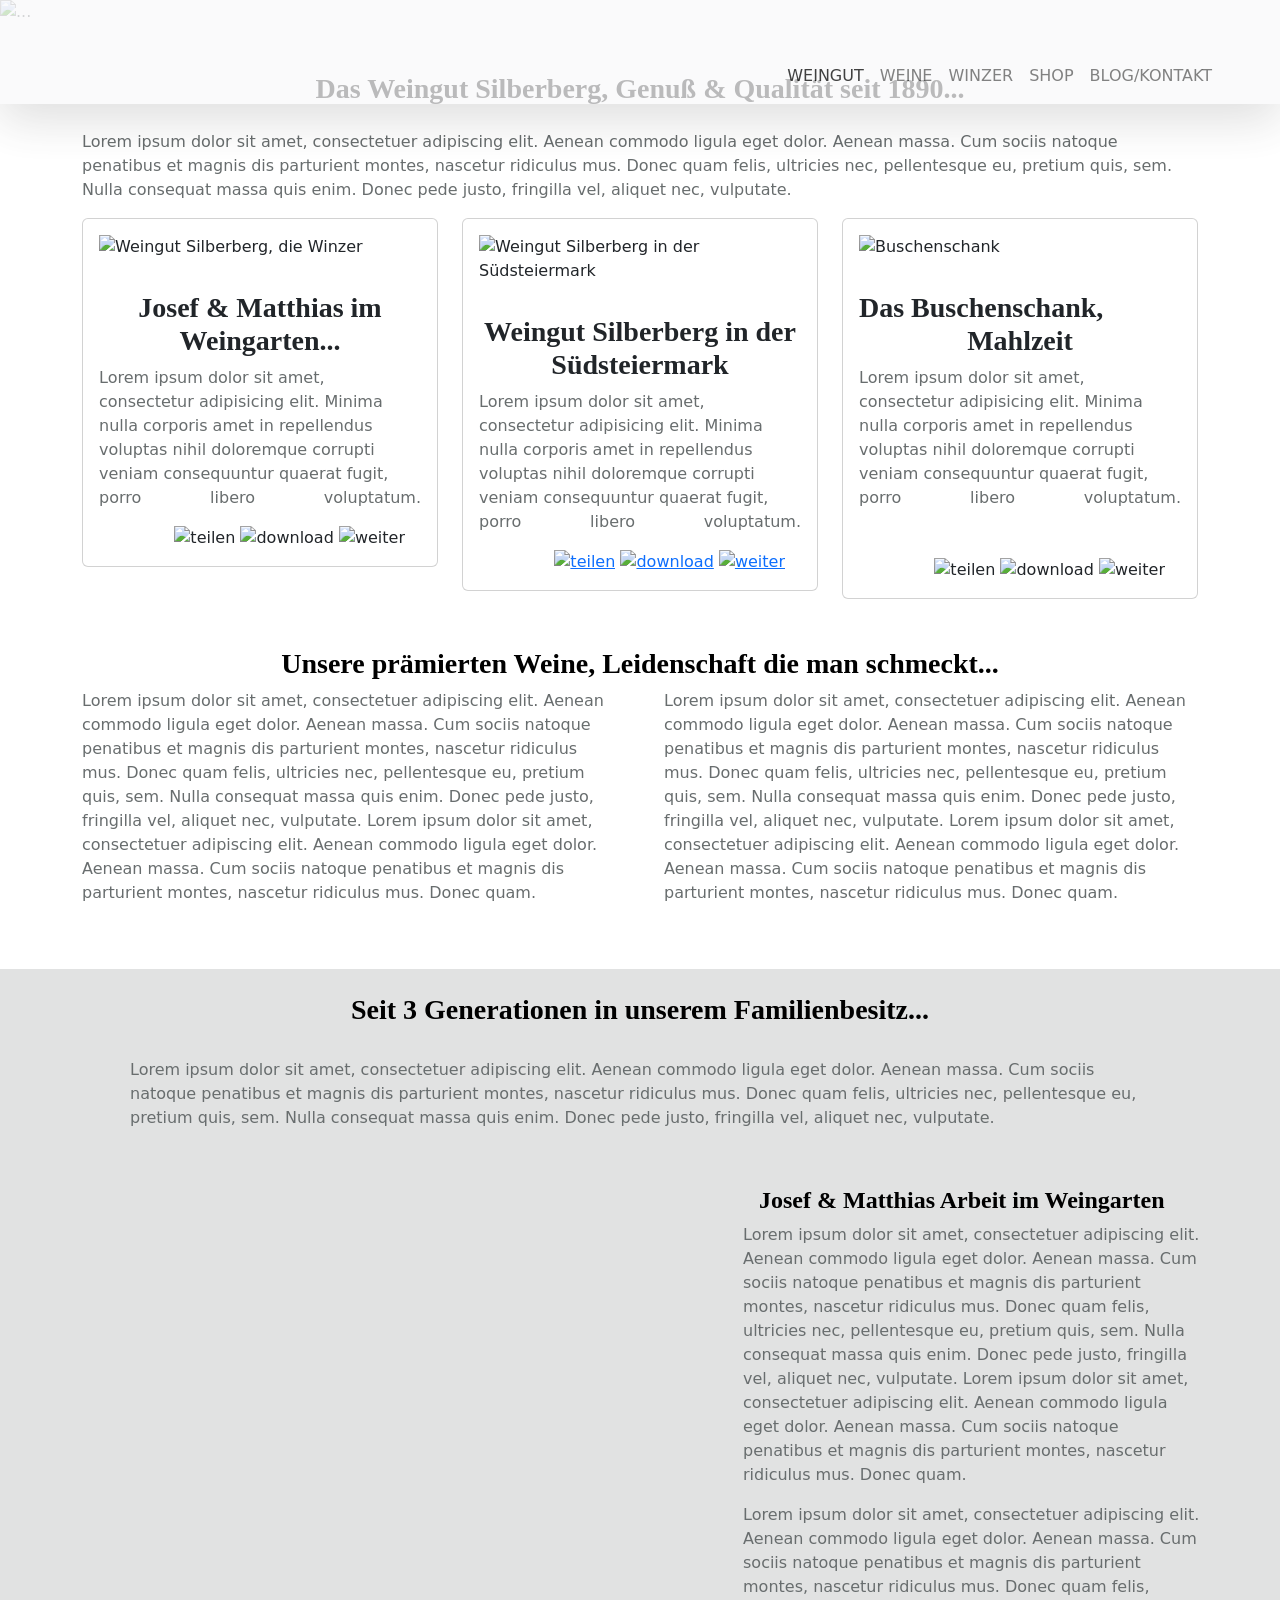
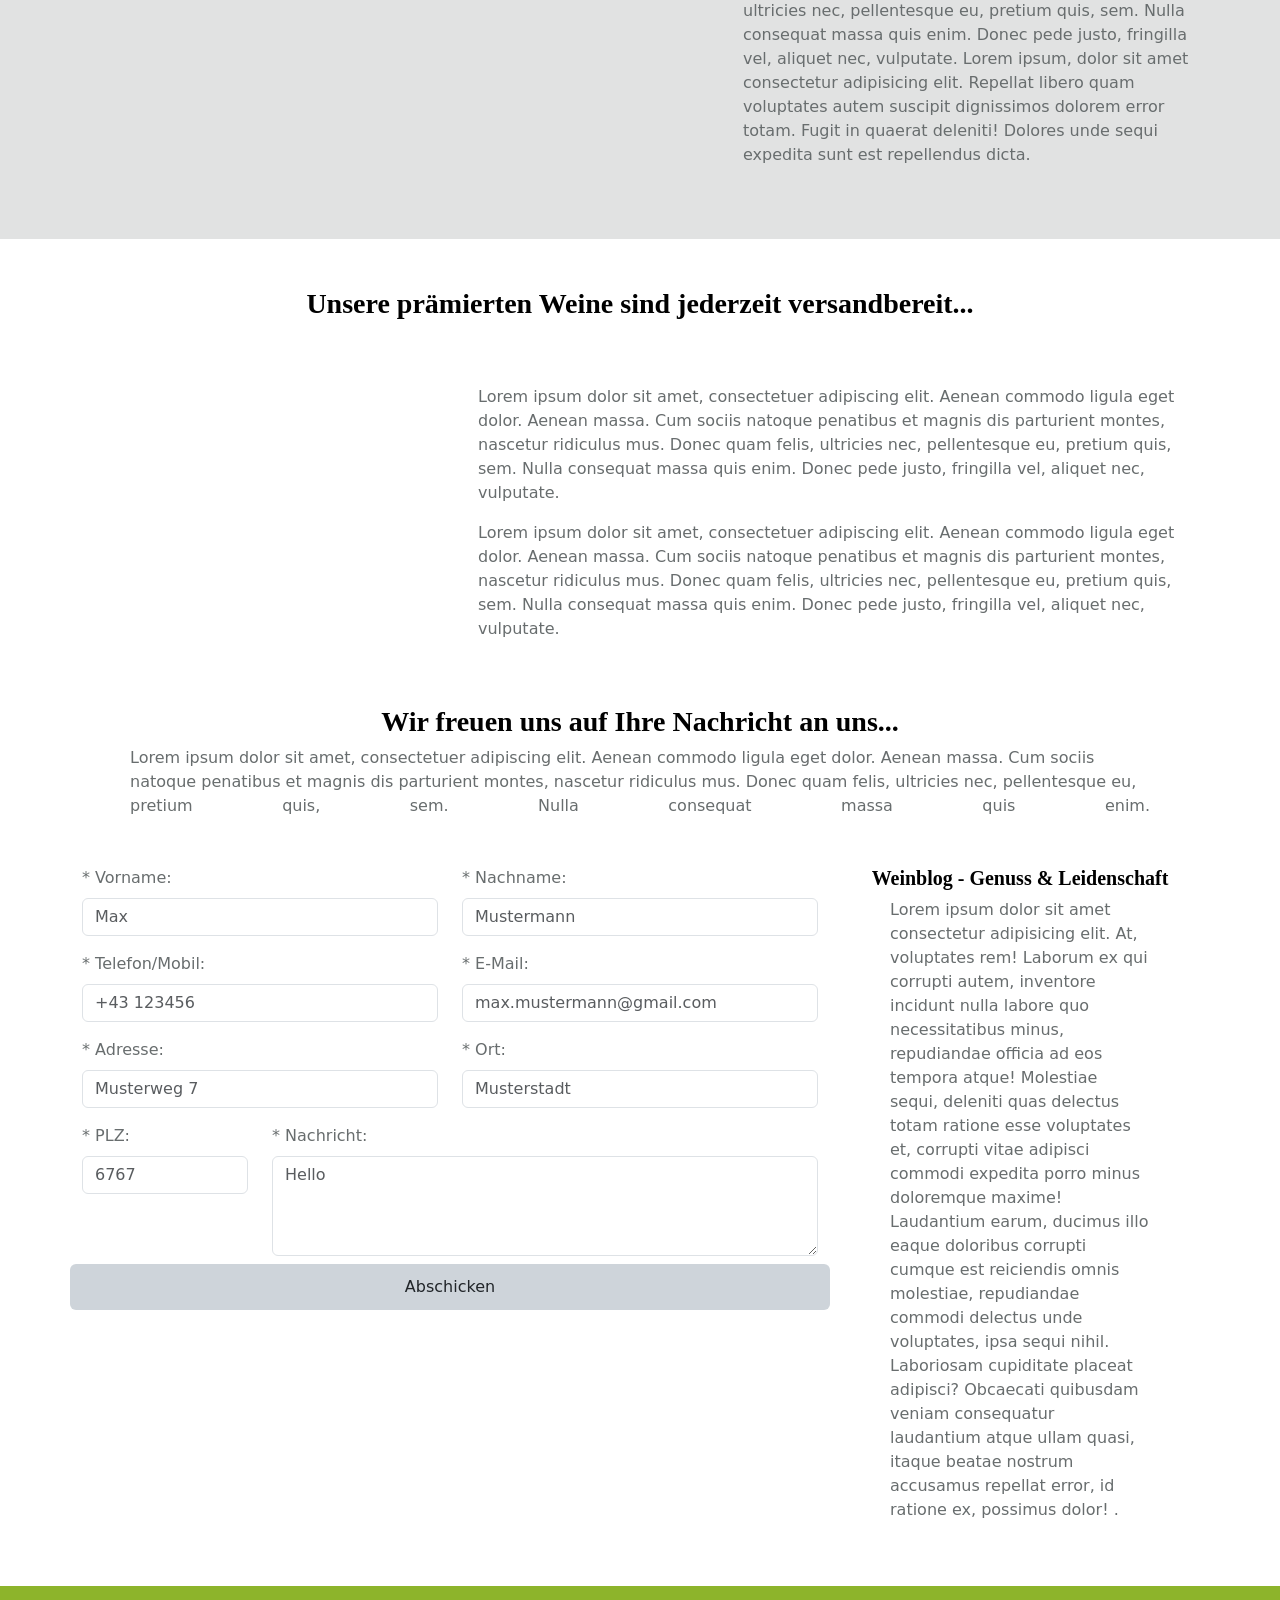
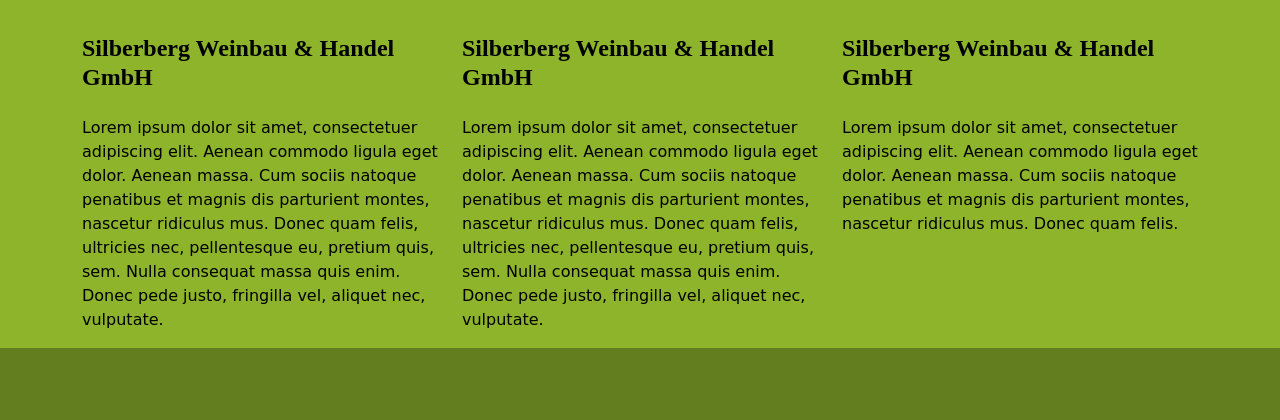
==== index.html @ a4887dd7 "Add files via upload" ====
<!DOCTYPE html>
<html lang="en">
<head>
  <meta charset="UTF-8">
  <meta name="viewport" content="width=device-width, initial-scale=1.0">
  <title>Document</title>
  <link rel="stylesheet" href="/css/bootstrap.css">
  <link rel="stylesheet" href="/css/style.css">
</head>

<body>
  <header>
    <nav class="navbar navbar-expand-lg bg-body-tertiary fixed-top opacity-75 bg-white shadow-lg">
      <div class="container-fluid">
        <img class="logo m-3 ms-5 mt-4" src="img/SVG/logo_silberberg.svg" alt="">
        <button
          class="navbar-toggler"
          type="button"
          data-bs-toggle="collapse"
          data-bs-target="#navbarNav"
          aria-controls="navbarNav"
          aria-expanded="false"
          aria-label="Toggle navigation">
          <span class="navbar-toggler-icon"></span>
        </button>
        <div class="collapse navbar-collapse" id="navbarNav">
          <ul class="navbar-nav ms-auto me-5 mt-5">
            <li class="nav-item">
              <a class="nav-link active" aria-current="page" href="#Weingut">Weingut</a>
            </li>
            <li class="nav-item">
              <a class="nav-link" href="#Weine">Weine</a>
            </li>
            <li class="nav-item">
              <a class="nav-link" href="#Winzer">Winzer</a>
            </li>
            <li class="nav-item">
              <a class="nav-link" href="#Shop">Shop</a>
            </li>
            <li class="nav-item">
              <a class="nav-link" href="#Kontakt">Blog/Kontakt</a>
            </li>
          </ul>
        </div>
      </div>
    </nav>

  </header>

      <div id="carouselExampleIndicators" class="carousel slide">
        <div class="carousel-indicators">
            <button type="button" data-bs-target="#carouselExampleIndicators" data-bs-slide-to="0" class="active" aria-current="true" aria-label="Slide 1"></button>
            <button type="button" data-bs-target="#carouselExampleIndicators" data-bs-slide-to="1" aria-label="Slide 2"></button>
            <button type="button" data-bs-target="#carouselExampleIndicators" data-bs-slide-to="2" aria-label="Slide 3"></button>
        </div>
      
        <div class="carousel-inner">
          
            <div class="carousel-item active">
                <img src="/img/image_start_-1.png" class="d-block w-100" alt="...">
                <div class="container-fluid">
                    <div class="carousel-caption text-start w-50">
                        <h2 class="" >Leidenschaft <br> &amp; Qualität seit 1890...</h2>
                      <p class="text-light lead ">Seit 3 Generationen werden im Weingut Silberberg Weine der höchsten Qualität gekeltert.</p>
                      <div class="d-flex gap-4">
                        <img class="img-fluid col-2 " src="/img/SVG/logo_salon_oesterreich.svg" alt="">
                        <img class="img-fluid col-2" src="/img/SVG/logo_steirischer_junker.svg" alt="">
                        <img class="img-fluid col-2" src="/img/SVG/logo_wein_steiermark.svg" alt="">
                      </div>
                    </div>
                </div>
            </div>
          
        <div class="carousel-item">
          <img src="/img/image_start_-2.png" class="d-block w-100" alt="...">
          <div class="container-fluid">
                    <div class="carousel-caption text-start w-50">
                        <h2>Leidenschaft &amp; Qualität seit 1890...</h2>
                      <p class="text-light lead ">Seit 3 Generationen werden im Weingut Silberberg Weine der höchsten Qualität gekeltert.</p>
                      <div class="d-flex gap-4">
                        <img class="img-fluid col-2 " src="/img/SVG/logo_salon_oesterreich.svg" alt="">
                        <img class="img-fluid col-2" src="/img/SVG/logo_steirischer_junker.svg" alt="">
                        <img class="img-fluid col-2" src="/img/SVG/logo_wein_steiermark.svg" alt="">
                      </div>
                    </div>
                </div>
        </div>
        <div class="carousel-item">
          <img src="/img/image_start_-3.png" class="d-block w-100" alt="...">
          <div class="container-fluid">
                    <div class="carousel-caption text-start w-50">
                        <h2>Leidenschaft &amp; Qualität seit 1890...</h2>
                      <p class="text-light lead ">Seit 3 Generationen werden im Weingut Silberberg Weine der höchsten Qualität gekeltert.</p>
                      <div class="d-flex gap-4">
                        <img class="img-fluid col-2 " src="/img/SVG/logo_salon_oesterreich.svg" alt="">
                        <img class="img-fluid col-2" src="/img/SVG/logo_steirischer_junker.svg" alt="">
                        <img class="img-fluid col-2" src="/img/SVG/logo_wein_steiermark.svg" alt="">
                      </div>
                    </div>
                </div>
        </div>
      </div>
      <button class="carousel-control-prev" type="button" data-bs-target="#carouselExampleIndicators" data-bs-slide="prev">
        <span class="carousel-control-prev-icon" aria-hidden="true"></span>
        <span class="visually-hidden">Previous</span>
      </button>
      <button class="carousel-control-next" type="button" data-bs-target="#carouselExampleIndicators" data-bs-slide="next">
        <span class="carousel-control-next-icon" aria-hidden="true"></span>
        <span class="visually-hidden">Next</span>
      </button>
    </div>
  
  <section class="container" id="Weingut">
    <div class="mt-5">
      <h3 class="mb-4">Das Weingut Silberberg, Genuß &amp; Qualität seit 1890...</h3>
      <p>Lorem ipsum dolor sit amet, consectetuer adipiscing elit. Aenean commodo ligula eget dolor. Aenean massa. Cum sociis natoque penatibus et magnis dis parturient montes, nascetur ridiculus mus. Donec quam felis, ultricies nec, pellentesque eu, pretium quis, sem. Nulla consequat massa quis enim. Donec pede justo, fringilla vel, aliquet nec, vulputate.</p>
    </div>

    <div class="row">
                <div class="col-md-4">
                    <div class="card">
                        <img class="w-100 p-3" src="img/Heerkretz-Jan-und-Paul-1.png" alt="Weingut Silberberg, die Winzer" title="Die Winzer" />

                        <div class="card-body">
                            <h3 class="card-title text-center">Josef &amp; Matthias im Weingarten...</h3>
                            <p class="card-text block">
                                Lorem ipsum dolor sit amet, consectetur adipisicing elit. Minima nulla corporis amet
                                in repellendus voluptas nihil doloremque corrupti veniam consequuntur quaerat fugit,
                                porro libero voluptatum.
                            </p>
                            <div class="text-end me-3">
                                <img class="" src="img/SVG/icon_teilen.svg" alt="teilen" title="teilen" />
                                <img class="img_icon" src="img/SVG/icon_download.svg" alt="download" title="download" />
                                <img class="img_icon" src="img/SVG/icon_weiter.svg" alt="weiter" title="weiter" />
                            </div>
                        </div>
                    </div>
                </div>
                <div class="col-md-4">
                    <div class="card">
                        <img class="w-100 p-3" src="img/weingut_silberbert-1.png" alt="Weingut Silberberg in der Südsteiermark" title="Die Winzer" />
                        <div class="card-body">
                            <h3 class="card-title text-center">Weingut Silberberg in der Südstei&shy;ermark</h3>
                            <p class="card-text block">
                                Lorem ipsum dolor sit amet, consectetur adipisicing elit. Minima nulla corporis amet
                                in repellendus voluptas nihil doloremque corrupti veniam consequuntur quaerat fugit,
                                porro libero voluptatum.
                            </p>
                            <div class="text-end me-3">
                                <a class="img_icon" href="#"><img src="img/SVG/icon_teilen.svg" alt="teilen" title="teilen" /></a>
                                <a class="img_icon" href="#"><img src="img/SVG/icon_download.svg" alt="download" title="download" /></a>
                                <a class="img_icon" href="#"><img src="img/SVG/icon_weiter.svg" alt="weiter" title="weiter" /></a>
                            </div>
                        </div>
                    </div>
                </div>
                <div class="col-md-4">
                    <div class="card">
                        <img class="w-100 p-3" src="img/buschenschank_silberberg-1.png" alt="Buschenschank" title="Die Winzer" />
                        <div class="card-body">
                            <h3 class="card-title">Das Buschenschank, Mahl&shy;zeit</h3>
                            <p class="card-text block mb-5">
                                Lorem ipsum dolor sit amet, consectetur adipisicing elit. Minima nulla corporis amet
                                in repellendus voluptas nihil doloremque corrupti veniam consequuntur quaerat fugit,
                                porro libero voluptatum.
                            </p>
                            <div class="text-end me-3">
                                <img class="img_icon" src="img/SVG/icon_teilen.svg" alt="teilen" title="teilen" />
                                <img class="img_icon" src="img/SVG/icon_download.svg" alt="download" title="download" />
                                <img class="img_icon" src="img/SVG/icon_weiter.svg" alt="weiter" title="weiter" />
                            </div>
                        </div>
                    </div>
                </div>
            </div>
  </section>
    
  <section class="container mt-5" id="Weine">
    <div>
      <h3>Unsere prämierten Weine, Leidenschaft die man schmeckt...</h3>
    </div>
    <div class="d-flex justify-content-center">
      <img src="/img/flasche_silberberg_weiss.png" class="w-75 justify-content-center" alt="">
    </div>
    <div class="row g-5">
    <p class="col-6 d-block">Lorem ipsum dolor sit amet, consectetuer adipiscing elit. Aenean commodo ligula eget dolor. Aenean massa. Cum sociis natoque penatibus et magnis dis parturient montes, nascetur ridiculus mus. Donec quam felis, ultricies nec, pellentesque eu, pretium quis, sem. Nulla consequat massa quis enim. Donec pede justo, fringilla vel, aliquet nec, vulputate.
Lorem ipsum dolor sit amet, consectetuer adipiscing elit. Aenean commodo ligula eget dolor. Aenean massa. Cum sociis natoque penatibus et magnis dis parturient montes, nascetur ridiculus mus. Donec quam.</p>
      <p class="col-6 d-block">Lorem ipsum dolor sit amet, consectetuer adipiscing elit. Aenean commodo ligula eget dolor. Aenean massa. Cum sociis natoque penatibus et magnis dis parturient montes, nascetur ridiculus mus. Donec quam felis, ultricies nec, pellentesque eu, pretium quis, sem. Nulla consequat massa quis enim. Donec pede justo, fringilla vel, aliquet nec, vulputate.
Lorem ipsum dolor sit amet, consectetuer adipiscing elit. Aenean commodo ligula eget dolor. Aenean massa. Cum sociis natoque penatibus et magnis dis parturient montes, nascetur ridiculus mus. Donec quam.</p>
    </div>
 <div class="d-flex justify-content-center align-items-center gap-4">
  <img src="/img/SVG/logo_salon_oesterreich.svg" alt="">
  <img src="/img/SVG/logo_steirischer_junker.svg" alt="">
  <img src="/img/SVG/logo_wein_steiermark.svg" alt="">
</div>
  </section>
  
  <section class="container-fluid pb-5" id="Winzer" style="background-color: rgb(225,226,226)">
    <div class="mt-5 p-4">
      <h3>Seit 3 Generationen in unserem Familienbesitz...</h3>
    </div>
    <div class="container">
        <div>
      <p class="pe-5 ps-5 mb-4">Lorem ipsum dolor sit amet, consectetuer adipiscing elit. Aenean commodo ligula eget dolor. Aenean massa. Cum sociis natoque penatibus et magnis dis parturient montes, nascetur ridiculus mus. Donec quam felis, ultricies nec, pellentesque eu, pretium quis, sem. Nulla consequat massa quis enim. Donec pede justo, fringilla vel, aliquet nec, vulputate.</p>
        </div>
      <div class="row mt-5">
        <div class="col-md-7">
          <img src="/img/Heerkretz-Jan-und-Paul-2.png" class="w-100" alt="">
        </div>
        <div class="col-md-5 p-lg-2 pe-5">
        <h4 class="ms-lg-3 d-lg-block">Josef &amp; Matthias Arbeit im Weingarten</h4>
            <p>Lorem ipsum dolor sit amet, consectetuer adipiscing elit. Aenean commodo ligula eget dolor. Aenean massa. Cum sociis natoque penatibus et magnis dis parturient montes, nascetur ridiculus mus. Donec quam felis, ultricies nec, pellentesque eu, pretium quis, sem. Nulla consequat massa quis enim. Donec pede justo, fringilla vel, aliquet nec, vulputate.
            Lorem ipsum dolor sit amet, consectetuer adipiscing elit. Aenean commodo ligula eget dolor. Aenean massa. Cum sociis natoque penatibus et magnis dis parturient montes, nascetur ridiculus mus. Donec quam.
            </p>
            <p>Lorem ipsum dolor sit amet, consectetuer adipiscing elit. Aenean commodo ligula eget dolor. Aenean massa. Cum sociis natoque penatibus et magnis dis parturient montes, nascetur ridiculus mus. Donec quam felis, ultricies nec, pellentesque eu, pretium quis, sem. Nulla consequat massa quis enim. Donec pede justo, fringilla vel, aliquet nec, vulputate. Lorem ipsum, dolor sit amet consectetur adipisicing elit. Repellat libero quam voluptates autem suscipit dignissimos dolorem error totam. Fugit in quaerat deleniti! Dolores unde sequi expedita sunt est repellendus dicta.
              
        </div>
      </div>
    </div>
  </section>
  
  <section class="container" id="Shop">
    <div class="m-5">
      <h3>Unsere prämierten Weine sind jederzeit versandbereit...</h3>
    </div>
    <div class="row">
      <div class="col-md-4 col-sm-4 mx-sm-auto">
        <img class="img-fluid" src="/img/filter_weine.png" alt="">
      </div>
      <div class="col-md-8">
        <img class="img-fluid d-none d-md-block" src="/img/flasche_etti_dunkel.png" alt="">
        <div class="d-flex justify-content-center gap-4">
          <img class="img-fluid col-2" src="/img/SVG/logo_salon_oesterreich.svg" alt="">
          <img class="img-fluid col-2" src="/img/SVG/logo_steirischer_junker.svg" alt="">
          <img class="img-fluid col-2" src="/img/SVG/logo_wein_steiermark.svg" alt="">
        </div>
        <div class="m-3">
        <p>Lorem ipsum dolor sit amet, consectetuer adipiscing elit. Aenean commodo ligula eget dolor. Aenean massa. Cum sociis natoque penatibus et magnis dis parturient montes, nascetur ridiculus mus. Donec quam felis, ultricies nec, pellentesque eu, pretium quis, sem. Nulla consequat massa quis enim. Donec pede justo, fringilla vel, aliquet nec, vulputate.</p>
        <p>Lorem ipsum dolor sit amet, consectetuer adipiscing elit. Aenean commodo ligula eget dolor. Aenean massa. Cum sociis natoque penatibus et magnis dis parturient montes, nascetur ridiculus mus. Donec quam felis, ultricies nec, pellentesque eu, pretium quis, sem. Nulla consequat massa quis enim. Donec pede justo, fringilla vel, aliquet nec, vulputate.</p>
        </div>
      </div>
        <div></div>
    </div>
  </section>
  
  <section id="Kontakt" class="m-5">
            <div class="container">
                <h3>Wir freuen uns auf Ihre Nachricht an uns...</h3>
                <p class="block px-5">Lorem ipsum dolor sit amet, consectetuer adipiscing elit. Aenean commodo ligula eget dolor. Aenean massa. Cum sociis natoque penatibus et magnis dis parturient montes, nascetur ridiculus mus. Donec quam felis, ultricies nec, pellentesque eu, pretium quis, sem. Nulla consequat massa quis enim.</p>

                <div class="row mt-5">
                    <div class="col-12 col-lg-8">
                        <div class="row">
                            <div class="col-12 col-sm-6">
                                <label class="form-label" for="firstname">* Vorname:</label>
                                <input id="firstname" type="text" class="form-control" required placeholder="Max">
                            </div>
                            <div class="col-12 col-sm-6">
                                <label class="form-label" for="lastname">* Nachname:</label>
                                <input id="lastname" type="text" class="form-control " required placeholder="Mustermann">
                            </div>
                        </div>
                        <div class="row mt-3">
                            <div class="col-12 col-sm-6">
                                <label class="form-label" for="telefon">* Telefon/Mobil:</label>
                                <input id="telefon" type="text" class="form-control" required placeholder="+43 123456">
                            </div>
                            <div class="col-12 col-sm-6">
                                <label class="form-label" for="email">* E-Mail:</label>
                                <input id="email" type="email" class="form-control " required placeholder="max.mustermann@gmail.com">
                            </div>
                        </div>
                        <div class="row mt-3">
                            <div class="col-12 col-sm-6">
                                <label class="form-label" for="address">* Adresse:</label>
                                <input id="address" type="text" class="form-control" required placeholder="Musterweg 7">
                            </div>
                            <div class="col-12 col-sm-6">
                                <label class="form-label" for="place">* Ort:</label>
                                <input id="place" type="text" class="form-control " required placeholder="Musterstadt">
                            </div>
                        </div>
                        <div class="row mt-3">
                            <div class="col-12 col-sm-3">
                                <label class="form-label" for="zip">* PLZ:</label>
                                <input id="zip" type="text" class="form-control" required placeholder="6767">
                            </div>
                            <div class="col-12 col-sm-9">
                                <label class="form-label" for="message">* Nachricht:</label>
                                <textarea id="message" type="text" class="form-control " required placeholder="Hello" style="height: 100px"></textarea>

                            </div>
                            <button id="Abschicken" type="submit" class="btn btn-block button-costum w-100 border-5 bg-dark-subtle mt-2">Abschicken</button>               
                        </div>
                    </div>
                    <div class="col-12 col-lg-4">
                        <h3 class="fs-5">Weinblog - Genuss &amp; Leidenschaft</h3>
                        <p class="px-1 px-xl-5">Lorem ipsum dolor sit amet consectetur adipisicing elit. At, voluptates rem! Laborum ex qui corrupti autem, inventore incidunt nulla labore quo necessitatibus minus, repudiandae officia ad eos tempora atque! Molestiae sequi, deleniti quas delectus totam ratione esse voluptates et, corrupti vitae adipisci commodi expedita porro minus doloremque maxime! Laudantium earum, ducimus illo eaque doloribus corrupti cumque est reiciendis omnis molestiae, repudiandae commodi delectus unde voluptates, ipsa sequi nihil. Laboriosam cupiditate placeat adipisci? Obcaecati quibusdam veniam consequatur laudantium atque ullam quasi, itaque beatae nostrum accusamus repellat error, id ratione ex, possimus dolor! .</p>
                    </div>
                </div>
            </div>
        </section>
  <footer>
    <section>
    <div class="container-fluid mt-5 footer" style="background-color: rgb(141,180,43)">
      <div class="container">
        <div class="row">
          <div class="mt-5 col-4">
            <h4>Silberberg Weinbau &amp; Handel GmbH</h4>
            <p class="mt-4">Lorem ipsum dolor sit amet, consectetuer adipiscing elit. Aenean commodo ligula eget dolor. Aenean massa. Cum sociis natoque penatibus et magnis dis parturient montes, nascetur ridiculus mus. Donec quam felis, ultricies nec, pellentesque eu, pretium quis, sem. Nulla consequat massa quis enim.
            Donec pede justo, fringilla vel, aliquet nec, vulputate.
            </p>
          </div>
          <div class="mt-5 col-4">
            <h4>Silberberg Weinbau &amp; Handel GmbH</h4>
            <p class="mt-4">Lorem ipsum dolor sit amet, consectetuer adipiscing elit. Aenean commodo ligula eget dolor. Aenean massa. Cum sociis natoque penatibus et magnis dis parturient montes, nascetur ridiculus mus. Donec quam felis, ultricies nec, pellentesque eu, pretium quis, sem. Nulla consequat massa quis enim.
            Donec pede justo, fringilla vel, aliquet nec, vulputate.
            </p>
          </div>
          <div class="mt-5 col-4 mb-5">
            <h4>Silberberg Weinbau &amp; Handel GmbH</h4>
            <p class="mt-4">Lorem ipsum dolor sit amet, consectetuer adipiscing elit. Aenean commodo ligula eget dolor. Aenean massa. Cum sociis natoque penatibus et magnis dis parturient montes, nascetur ridiculus mus. Donec quam felis.
            </p>
            <div>
            <img class="img-fluid col-4" src="/img/SVG/logo_salon_oesterreich.svg" alt="">
          <img class="img-fluid col-3" src="/img/SVG/logo_steirischer_junker.svg" alt="">
          <img class="img-fluid col-4" src="/img/SVG/logo_wein_steiermark.svg" alt="">
            </div>
          </div>
        </div>
      </div>
    </div>
  </section>
    <div class="text-center"  style="background-color: rgb(99,126, 30)">
                    <div class="p-4">
                        <img src="/img/logo_instagram.png" alt="">
                        <img src="/img/logo_youtube.png" alt="">
                        <img src="/img/logo_facebook.png" alt="">
                        <img src="/img/logo_linkedin.png" alt="">
                    </div>
                </div>
  </footer>  
  <script src="js/bootstrap.bundle.js"></script>

</body>
</html>
---- css/style.css ----
body{
    margin: 0;
    padding: 0;
    color: rgb(104,109,110);
    hyphens: auto;
}
.navbar-nav{
    text-transform: uppercase;
}

h3 {
    font-family: times new roman, serif;
    text-align-last: center;
    font-weight: bold;
    color:black;
}

h4{
    font-family: times new roman, serif;
    color: black;
    font-weight: bold;
}

h5{
    font-family: times new roman, serif;
    text-align-last: center;
    font-weight: 300;
    color: black;
}

p{
    color: rgb(104,109,110)
}

.logos{
    width: 250px;
}

.carousel-caption{
    font-family: "times new roman";
    
}

.carousel-caption h2{
    font-size: 75px;
}

.carousel-caption p{
    font-size: 35px;
}

.footer p{
    color: black
}
.block{
    text-align-last: justify;
}
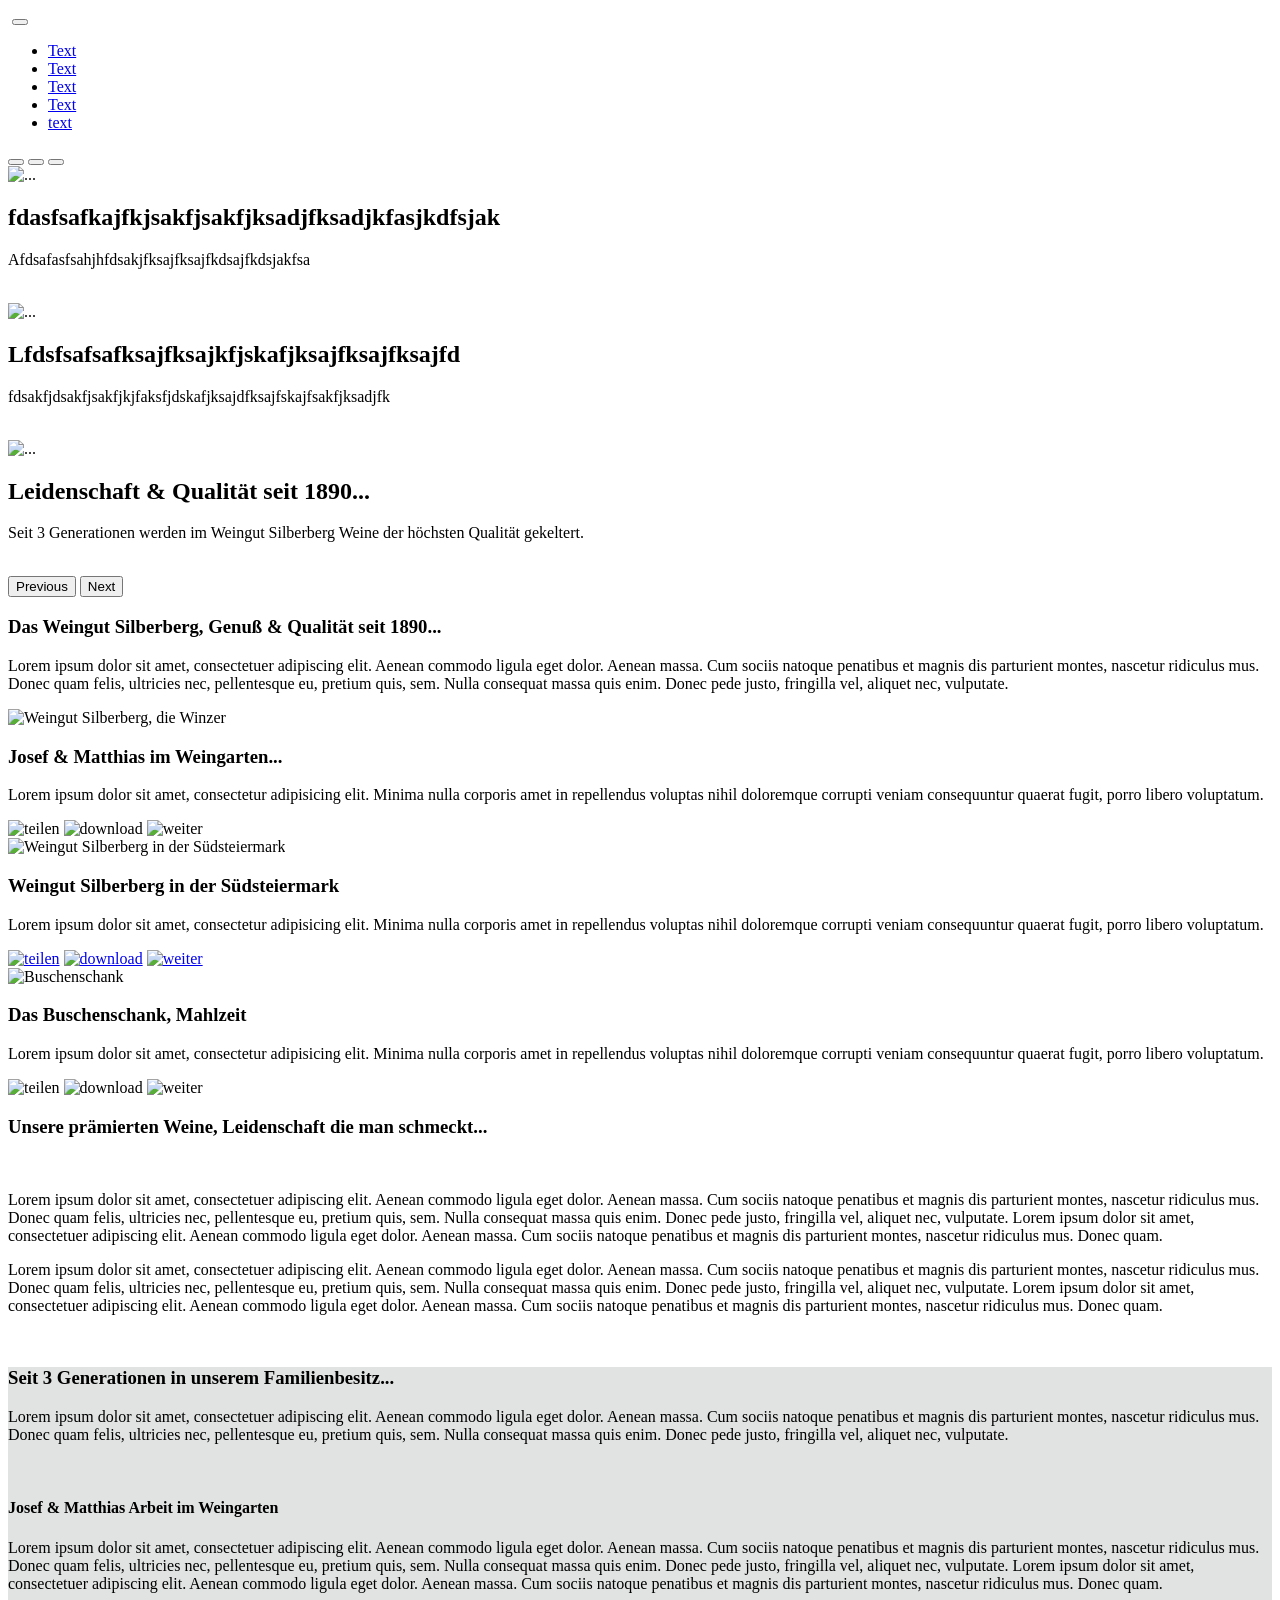
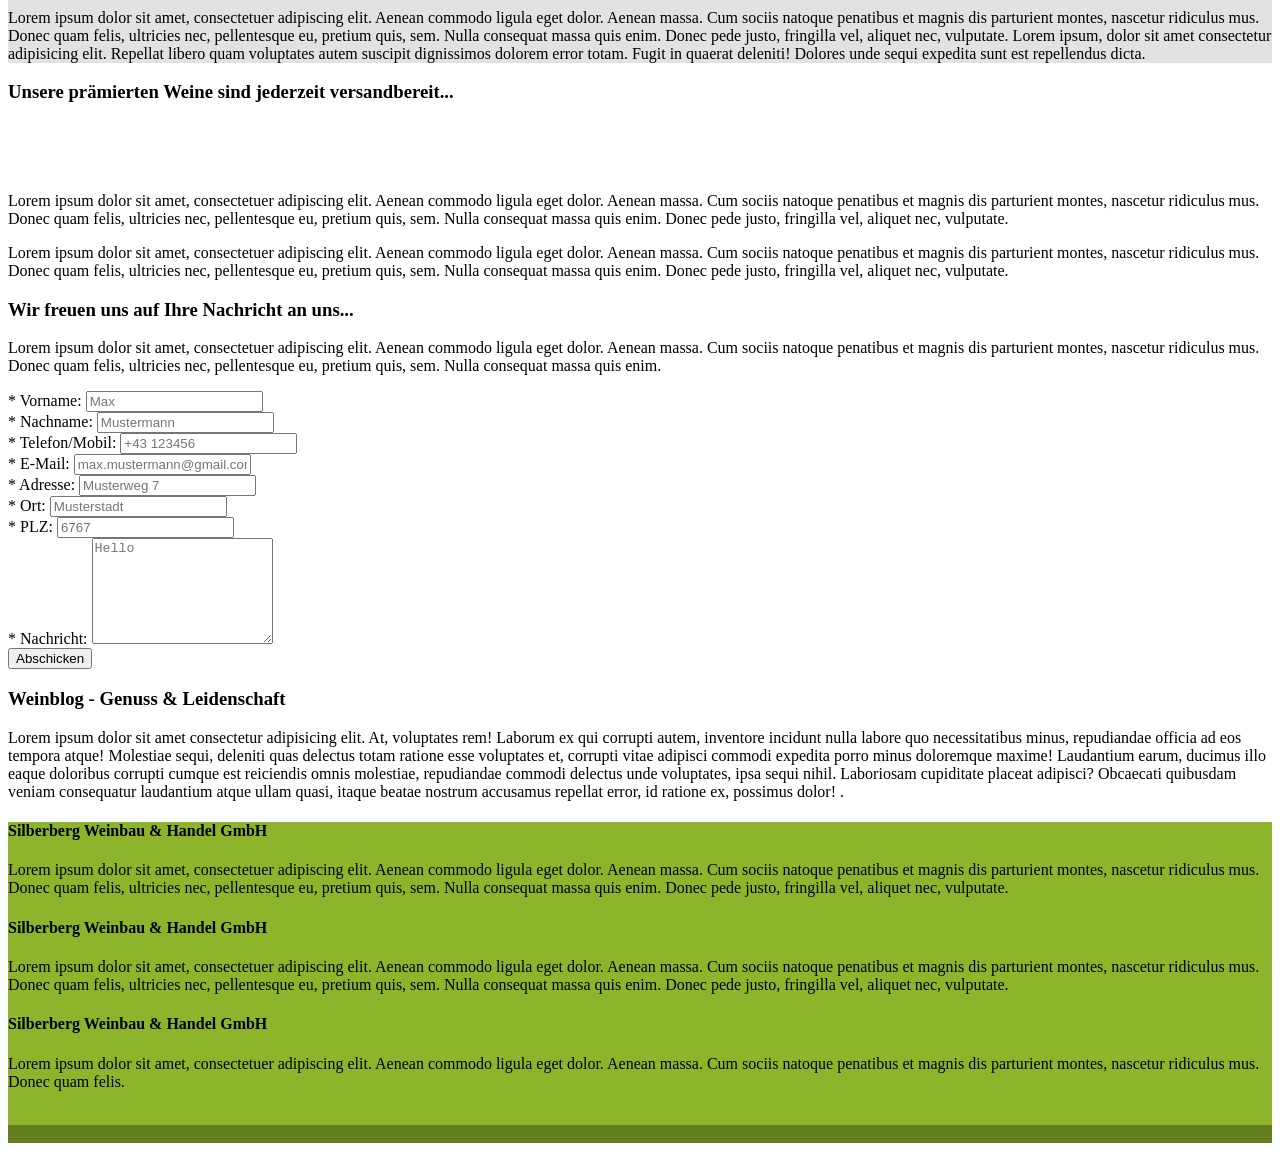
==== commit edf115d5: "Update index.html" ====
--- a/index.html
+++ b/index.html
@@ -1,11 +1,11 @@
 <!DOCTYPE html>
-<html lang="en">
+<html lang="de">
 <head>
   <meta charset="UTF-8">
   <meta name="viewport" content="width=device-width, initial-scale=1.0">
   <title>Document</title>
-  <link rel="stylesheet" href="/css/bootstrap.css">
-  <link rel="stylesheet" href="/css/style.css">
+  <link rel="stylesheet" href="">
+  <link rel="stylesheet" href="">
 </head>
 
 <body>
@@ -26,19 +26,19 @@
         <div class="collapse navbar-collapse" id="navbarNav">
           <ul class="navbar-nav ms-auto me-5 mt-5">
             <li class="nav-item">
-              <a class="nav-link active" aria-current="page" href="#Weingut">Weingut</a>
-            </li>
-            <li class="nav-item">
-              <a class="nav-link" href="#Weine">Weine</a>
-            </li>
-            <li class="nav-item">
-              <a class="nav-link" href="#Winzer">Winzer</a>
-            </li>
-            <li class="nav-item">
-              <a class="nav-link" href="#Shop">Shop</a>
-            </li>
-            <li class="nav-item">
-              <a class="nav-link" href="#Kontakt">Blog/Kontakt</a>
+              <a class="nav-link active" aria-current="page" href="Text">Text</a>
+            </li>
+            <li class="nav-item">
+              <a class="nav-link" href="#Text">Text</a>
+            </li>
+            <li class="nav-item">
+              <a class="nav-link" href="#Text">Text</a>
+            </li>
+            <li class="nav-item">
+              <a class="nav-link" href="#Text">Text</a>
+            </li>
+            <li class="nav-item">
+              <a class="nav-link" href="#Text">text</a>
             </li>
           </ul>
         </div>
@@ -60,8 +60,8 @@
                 <img src="/img/image_start_-1.png" class="d-block w-100" alt="...">
                 <div class="container-fluid">
                     <div class="carousel-caption text-start w-50">
-                        <h2 class="" >Leidenschaft <br> &amp; Qualität seit 1890...</h2>
-                      <p class="text-light lead ">Seit 3 Generationen werden im Weingut Silberberg Weine der höchsten Qualität gekeltert.</p>
+                        <h2 class="" >fdasfsafkajfkjsakfjsakfjksadjfksadjkfasjkdfsjak</h2>
+                      <p class="text-light lead ">Afdsafasfsahjhfdsakjfksajfksajfkdsajfkdsjakfsa</p>
                       <div class="d-flex gap-4">
                         <img class="img-fluid col-2 " src="/img/SVG/logo_salon_oesterreich.svg" alt="">
                         <img class="img-fluid col-2" src="/img/SVG/logo_steirischer_junker.svg" alt="">
@@ -75,8 +75,8 @@
           <img src="/img/image_start_-2.png" class="d-block w-100" alt="...">
           <div class="container-fluid">
                     <div class="carousel-caption text-start w-50">
-                        <h2>Leidenschaft &amp; Qualität seit 1890...</h2>
-                      <p class="text-light lead ">Seit 3 Generationen werden im Weingut Silberberg Weine der höchsten Qualität gekeltert.</p>
+                        <h2>Lfdsfsafsafksajfksajkfjskafjksajfksajfksajfd</h2>
+                      <p class="text-light lead ">fdsakfjdsakfjsakfjkjfaksfjdskafjksajdfksajfskajfsakfjksadjfk</p>
                       <div class="d-flex gap-4">
                         <img class="img-fluid col-2 " src="/img/SVG/logo_salon_oesterreich.svg" alt="">
                         <img class="img-fluid col-2" src="/img/SVG/logo_steirischer_junker.svg" alt="">
@@ -343,4 +343,4 @@
   <script src="js/bootstrap.bundle.js"></script>
 
 </body>
-</html>+</html>
